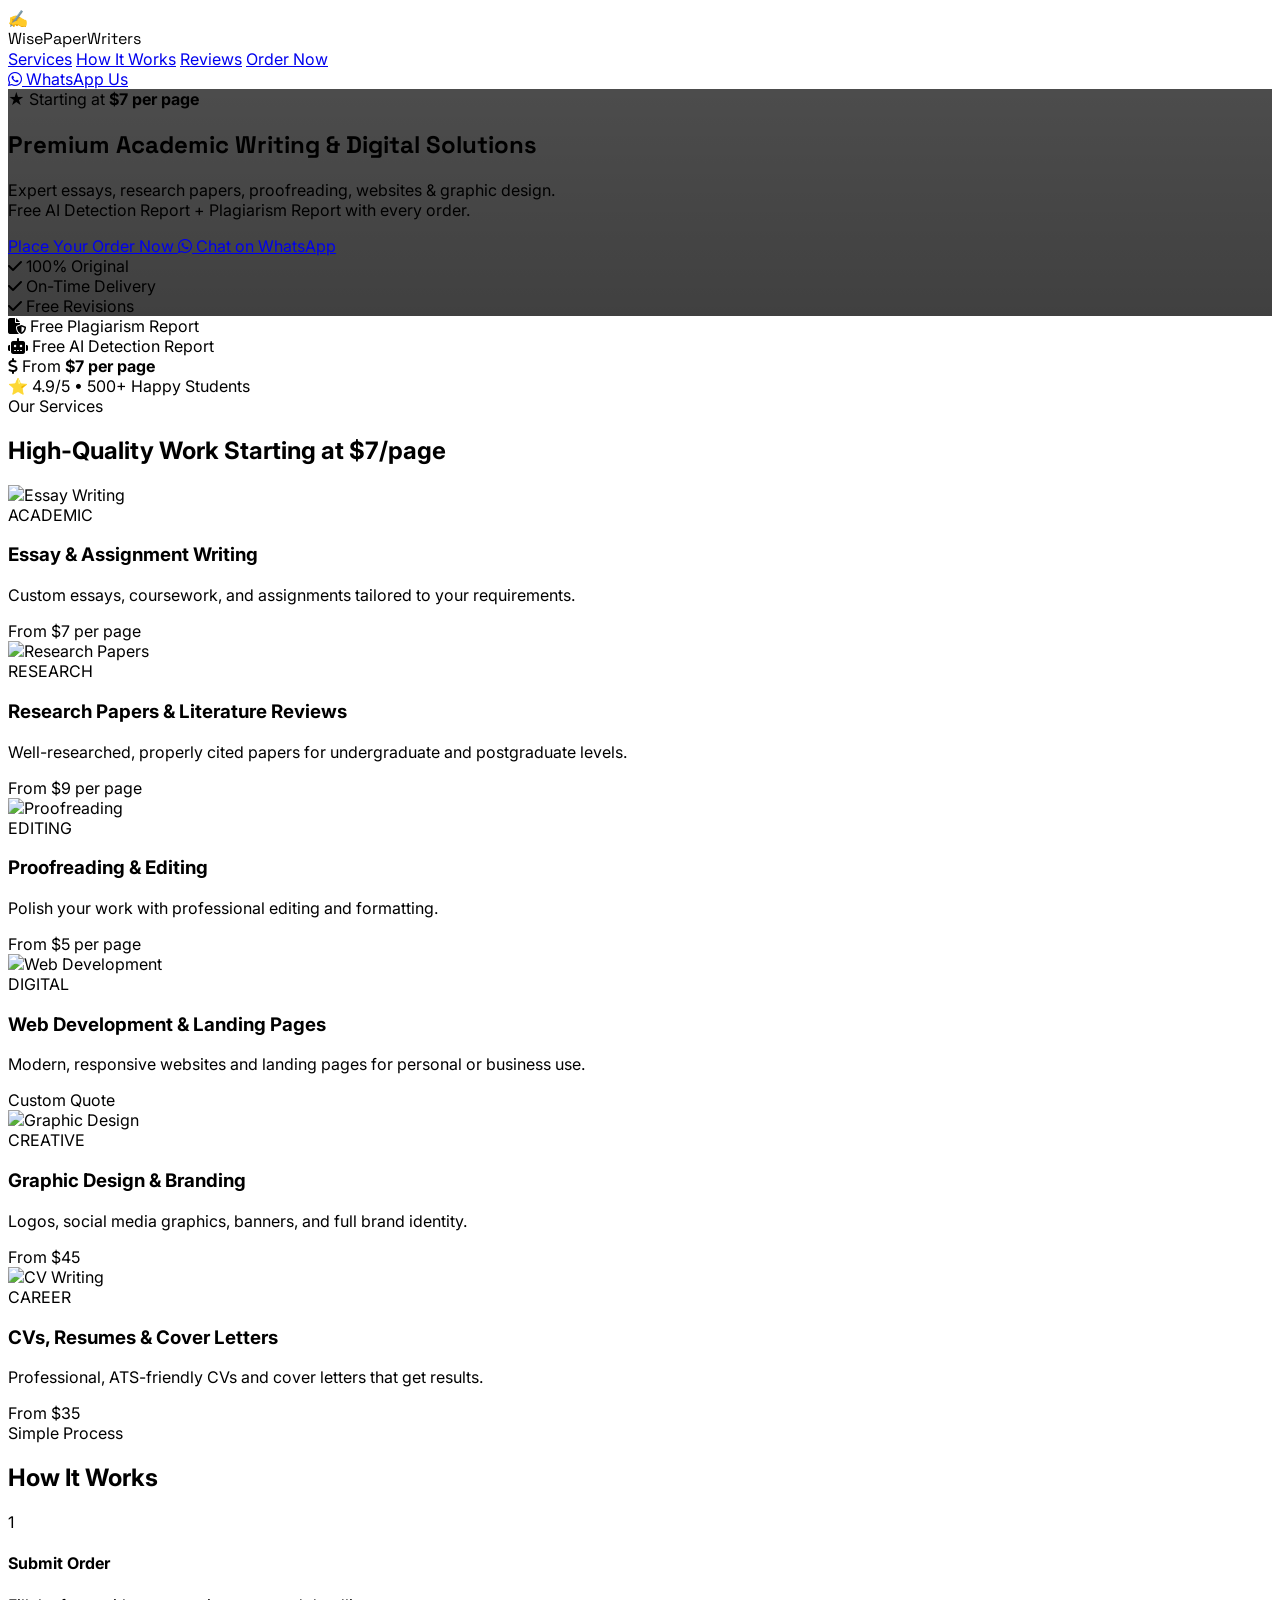
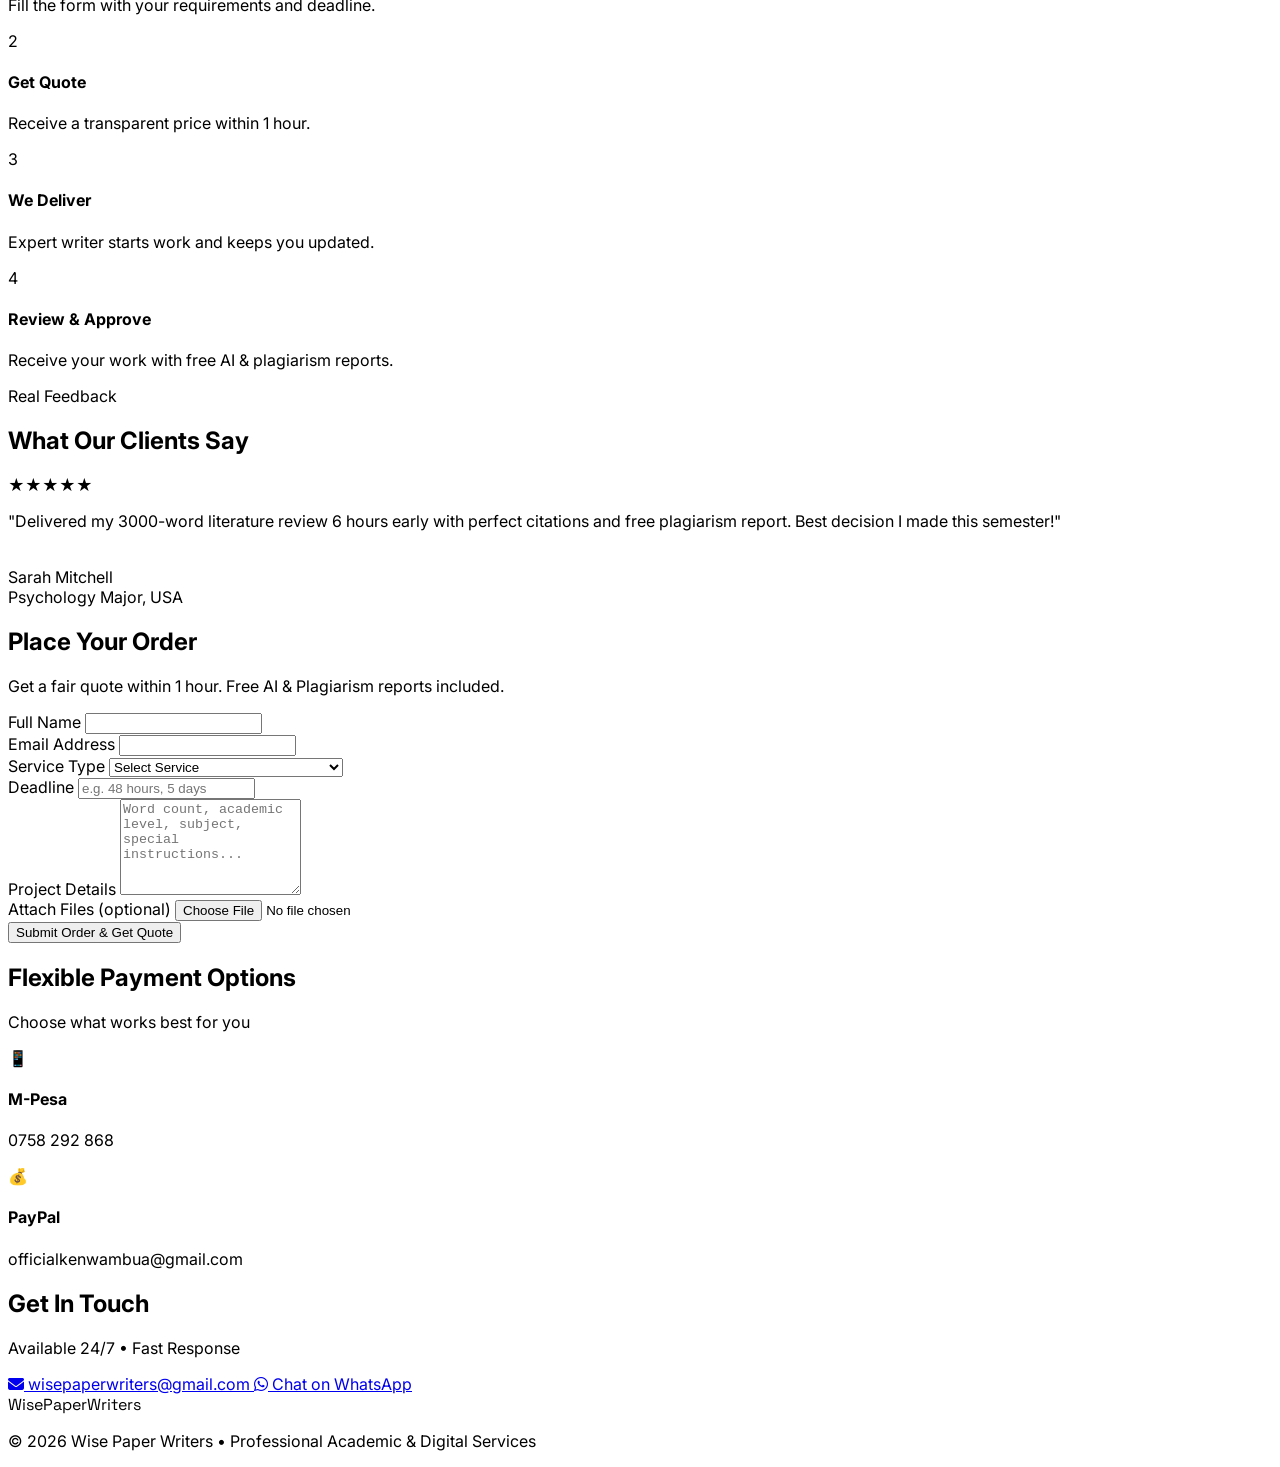
==== Wisepaper.html @ ff098c1d "Add files via upload" ====
<!DOCTYPE html>
<html lang="en">
<head>
  <meta charset="UTF-8">
  <meta name="viewport" content="width=device-width, initial-scale=1.0">
  <title>Wise Paper Writers | Essays, Research & Digital Solutions</title>
  <script src="https://cdn.tailwindcss.com"></script>
  <link rel="stylesheet" href="https://cdnjs.cloudflare.com/ajax/libs/font-awesome/6.6.0/css/all.min.css">
  <style>
    @import url('https://fonts.googleapis.com/css2?family=Inter:wght@400;500;600;700&family=Space+Grotesk:wght@600;700&display=swap');
    
    body { font-family: 'Inter', sans-serif; }
    .logo-font { font-family: 'Space Grotesk', sans-serif; }
    
    .hero-bg {
      background: linear-gradient(rgba(0,0,0,0.7), rgba(0,0,0,0.75)), 
                  url('https://images.unsplash.com/photo-1522202176988-66273c2fd55f?q=80&w=2071') center/cover no-repeat;
    }
    
    .card-hover:hover {
      transform: translateY(-12px);
      box-shadow: 0 25px 50px -12px rgb(16 185 129 / 0.25);
    }
  </style>
</head>
<body class="bg-zinc-950 text-zinc-200">

  <!-- Navigation -->
  <nav class="fixed top-0 w-full z-50 bg-zinc-950/90 backdrop-blur-lg border-b border-zinc-800">
    <div class="max-w-screen-2xl mx-auto px-6 py-5 flex justify-between items-center">
      <div class="flex items-center gap-3">
        <span class="text-4xl">✍️</span>
        <div class="logo-font text-3xl font-bold bg-gradient-to-r from-emerald-400 to-cyan-400 bg-clip-text text-transparent">WisePaperWriters</div>
      </div>
      
      <div class="hidden md:flex gap-8 text-sm font-medium">
        <a href="#services" class="hover:text-emerald-400 transition">Services</a>
        <a href="#process" class="hover:text-emerald-400 transition">How It Works</a>
        <a href="#testimonials" class="hover:text-emerald-400 transition">Reviews</a>
        <a href="#order" class="hover:text-emerald-400 transition">Order Now</a>
      </div>

      <a href="https://wa.me/12073312081" target="_blank" 
         class="flex items-center gap-2 bg-emerald-600 hover:bg-emerald-500 px-6 py-3 rounded-2xl font-semibold transition">
        <i class="fab fa-whatsapp"></i> WhatsApp Us
      </a>
    </div>
  </nav>

  <!-- Hero -->
  <section class="hero-bg min-h-screen flex items-center pt-20">
    <div class="max-w-screen-2xl mx-auto px-6">
      <div class="max-w-3xl">
        <div class="inline-flex items-center gap-2 bg-emerald-900/80 border border-emerald-700 px-6 py-2.5 rounded-3xl text-sm mb-6">
          <span class="text-emerald-400">★</span> Starting at <strong>$7 per page</strong>
        </div>
        
        <h1 class="text-6xl md:text-7xl font-bold leading-tight tracking-tighter logo-font mb-6">
          Premium Academic Writing & Digital Solutions
        </h1>
        
        <p class="text-2xl text-zinc-300 mb-8">
          Expert essays, research papers, proofreading, websites & graphic design.<br>
          <span class="text-emerald-400 font-semibold">Free AI Detection Report + Plagiarism Report</span> with every order.
        </p>

        <div class="flex flex-wrap gap-4">
          <a href="#order" class="px-10 py-5 bg-gradient-to-r from-emerald-500 to-cyan-500 rounded-3xl font-semibold text-xl hover:scale-105 transition-all">
            Place Your Order Now
          </a>
          <a href="https://wa.me/12073312081" target="_blank" 
             class="px-10 py-5 border border-white/40 hover:border-white rounded-3xl font-semibold text-xl transition flex items-center gap-3">
            <i class="fab fa-whatsapp text-emerald-400"></i> Chat on WhatsApp
          </a>
        </div>

        <div class="mt-12 flex gap-8 text-sm">
          <div class="flex items-center gap-2"><i class="fas fa-check text-emerald-400"></i> 100% Original</div>
          <div class="flex items-center gap-2"><i class="fas fa-check text-emerald-400"></i> On-Time Delivery</div>
          <div class="flex items-center gap-2"><i class="fas fa-check text-emerald-400"></i> Free Revisions</div>
        </div>
      </div>
    </div>
  </section>

  <!-- Trust Bar -->
  <div class="bg-zinc-900 py-6 border-b border-zinc-800">
    <div class="max-w-screen-2xl mx-auto px-6 flex flex-wrap justify-center gap-x-10 gap-y-3 text-sm">
      <div class="flex items-center gap-2"><i class="fas fa-file-shield text-emerald-400"></i> Free Plagiarism Report</div>
      <div class="flex items-center gap-2"><i class="fas fa-robot text-emerald-400"></i> Free AI Detection Report</div>
      <div class="flex items-center gap-2"><i class="fas fa-dollar-sign text-emerald-400"></i> From <strong>$7 per page</strong></div>
      <div>⭐ 4.9/5 • 500+ Happy Students</div>
    </div>
  </div>

  <!-- Services -->
  <section id="services" class="py-24 bg-zinc-950">
    <div class="max-w-screen-2xl mx-auto px-6">
      <div class="text-center mb-16">
        <span class="uppercase text-emerald-400 tracking-widest font-semibold text-sm">Our Services</span>
        <h2 class="text-5xl font-bold mt-3">High-Quality Work Starting at $7/page</h2>
      </div>

      <div class="grid md:grid-cols-2 lg:grid-cols-3 gap-8">
        <div class="card-hover bg-zinc-900 border border-zinc-800 rounded-3xl overflow-hidden">
          <img src="https://images.unsplash.com/photo-1456513080510-7bf3a84b82f8?w=800" class="w-full h-56 object-cover" alt="Essay Writing">
          <div class="p-8">
            <span class="px-4 py-1 bg-blue-950 text-blue-400 text-xs rounded-2xl">ACADEMIC</span>
            <h3 class="text-2xl font-semibold mt-5">Essay & Assignment Writing</h3>
            <p class="text-zinc-400 mt-3">Custom essays, coursework, and assignments tailored to your requirements.</p>
            <div class="mt-6 text-emerald-400 font-medium">From $7 per page</div>
          </div>
        </div>

        <div class="card-hover bg-zinc-900 border border-zinc-800 rounded-3xl overflow-hidden">
          <img src="https://images.unsplash.com/photo-1582213782179-0c9e0c5e5f8b?w=800" class="w-full h-56 object-cover" alt="Research Papers">
          <div class="p-8">
            <span class="px-4 py-1 bg-violet-950 text-violet-400 text-xs rounded-2xl">RESEARCH</span>
            <h3 class="text-2xl font-semibold mt-5">Research Papers & Literature Reviews</h3>
            <p class="text-zinc-400 mt-3">Well-researched, properly cited papers for undergraduate and postgraduate levels.</p>
            <div class="mt-6 text-emerald-400 font-medium">From $9 per page</div>
          </div>
        </div>

        <div class="card-hover bg-zinc-900 border border-zinc-800 rounded-3xl overflow-hidden">
          <img src="https://images.unsplash.com/photo-1588345921523-c2dcdb7f1dcd?w=800" class="w-full h-56 object-cover" alt="Proofreading">
          <div class="p-8">
            <span class="px-4 py-1 bg-emerald-950 text-emerald-400 text-xs rounded-2xl">EDITING</span>
            <h3 class="text-2xl font-semibold mt-5">Proofreading & Editing</h3>
            <p class="text-zinc-400 mt-3">Polish your work with professional editing and formatting.</p>
            <div class="mt-6 text-emerald-400 font-medium">From $5 per page</div>
          </div>
        </div>

        <div class="card-hover bg-zinc-900 border border-zinc-800 rounded-3xl overflow-hidden">
          <img src="https://images.unsplash.com/photo-1498050108023-c5249f4df085?w=800" class="w-full h-56 object-cover" alt="Web Development">
          <div class="p-8">
            <span class="px-4 py-1 bg-cyan-950 text-cyan-400 text-xs rounded-2xl">DIGITAL</span>
            <h3 class="text-2xl font-semibold mt-5">Web Development & Landing Pages</h3>
            <p class="text-zinc-400 mt-3">Modern, responsive websites and landing pages for personal or business use.</p>
            <div class="mt-6 text-emerald-400 font-medium">Custom Quote</div>
          </div>
        </div>

        <div class="card-hover bg-zinc-900 border border-zinc-800 rounded-3xl overflow-hidden">
          <img src="https://images.unsplash.com/photo-1626785774573-4b799315345d?w=800" class="w-full h-56 object-cover" alt="Graphic Design">
          <div class="p-8">
            <span class="px-4 py-1 bg-pink-950 text-pink-400 text-xs rounded-2xl">CREATIVE</span>
            <h3 class="text-2xl font-semibold mt-5">Graphic Design & Branding</h3>
            <p class="text-zinc-400 mt-3">Logos, social media graphics, banners, and full brand identity.</p>
            <div class="mt-6 text-emerald-400 font-medium">From $45</div>
          </div>
        </div>

        <div class="card-hover bg-zinc-900 border border-zinc-800 rounded-3xl overflow-hidden">
          <img src="https://images.unsplash.com/photo-1586281380349-632531db7ed4?w=800" class="w-full h-56 object-cover" alt="CV Writing">
          <div class="p-8">
            <span class="px-4 py-1 bg-amber-950 text-amber-400 text-xs rounded-2xl">CAREER</span>
            <h3 class="text-2xl font-semibold mt-5">CVs, Resumes & Cover Letters</h3>
            <p class="text-zinc-400 mt-3">Professional, ATS-friendly CVs and cover letters that get results.</p>
            <div class="mt-6 text-emerald-400 font-medium">From $35</div>
          </div>
        </div>
      </div>
    </div>
  </section>

  <!-- How It Works -->
  <section id="process" class="py-24 bg-zinc-900">
    <div class="max-w-screen-2xl mx-auto px-6 text-center">
      <span class="uppercase tracking-widest text-emerald-400 font-semibold">Simple Process</span>
      <h2 class="text-5xl font-bold mt-4 mb-16">How It Works</h2>
      
      <div class="grid md:grid-cols-4 gap-8 max-w-5xl mx-auto">
        <div class="bg-zinc-800/60 p-10 rounded-3xl border border-zinc-700">
          <div class="w-16 h-16 mx-auto bg-emerald-600 rounded-2xl flex items-center justify-center text-3xl font-bold mb-6">1</div>
          <h4 class="text-xl font-semibold mb-3">Submit Order</h4>
          <p class="text-zinc-400">Fill the form with your requirements and deadline.</p>
        </div>
        <div class="bg-zinc-800/60 p-10 rounded-3xl border border-zinc-700">
          <div class="w-16 h-16 mx-auto bg-emerald-600 rounded-2xl flex items-center justify-center text-3xl font-bold mb-6">2</div>
          <h4 class="text-xl font-semibold mb-3">Get Quote</h4>
          <p class="text-zinc-400">Receive a transparent price within 1 hour.</p>
        </div>
        <div class="bg-zinc-800/60 p-10 rounded-3xl border border-zinc-700">
          <div class="w-16 h-16 mx-auto bg-emerald-600 rounded-2xl flex items-center justify-center text-3xl font-bold mb-6">3</div>
          <h4 class="text-xl font-semibold mb-3">We Deliver</h4>
          <p class="text-zinc-400">Expert writer starts work and keeps you updated.</p>
        </div>
        <div class="bg-zinc-800/60 p-10 rounded-3xl border border-zinc-700">
          <div class="w-16 h-16 mx-auto bg-emerald-600 rounded-2xl flex items-center justify-center text-3xl font-bold mb-6">4</div>
          <h4 class="text-xl font-semibold mb-3">Review & Approve</h4>
          <p class="text-zinc-400">Receive your work with free AI & plagiarism reports.</p>
        </div>
      </div>
    </div>
  </section>

  <!-- Testimonials -->
  <section id="testimonials" class="py-24 bg-zinc-950">
    <div class="max-w-screen-2xl mx-auto px-6">
      <div class="text-center mb-16">
        <span class="uppercase text-emerald-400 font-semibold">Real Feedback</span>
        <h2 class="text-5xl font-bold mt-4">What Our Clients Say</h2>
      </div>
      <div class="grid md:grid-cols-2 lg:grid-cols-3 gap-8">
        <!-- Testimonial 1 -->
        <div class="bg-zinc-900 border border-zinc-800 rounded-3xl p-8">
          <div class="flex gap-1 text-amber-400 mb-4">★★★★★</div>
          <p class="text-zinc-300 italic">"Delivered my 3000-word literature review 6 hours early with perfect citations and free plagiarism report. Best decision I made this semester!"</p>
          <div class="mt-8 flex items-center gap-4">
            <img src="https://randomuser.me/api/portraits/women/44.jpg" class="w-12 h-12 rounded-full" alt="">
            <div>
              <div class="font-semibold">Sarah Mitchell</div>
              <div class="text-sm text-zinc-500">Psychology Major, USA</div>
            </div>
          </div>
        </div>

        <!-- Add more testimonials similarly if needed -->
      </div>
    </div>
  </section>

  <!-- Order Form -->
  <section id="order" class="py-24 bg-zinc-900">
    <div class="max-w-2xl mx-auto px-6">
      <div class="text-center mb-12">
        <h2 class="text-5xl font-bold mb-4">Place Your Order</h2>
        <p class="text-zinc-400 text-lg">Get a fair quote within 1 hour. Free AI & Plagiarism reports included.</p>
      </div>

      <form id="orderForm" action="https://formsubmit.co/wisepaperwriters@gmail.com" method="POST" enctype="multipart/form-data"
            class="bg-zinc-950 border border-zinc-800 rounded-3xl p-10 space-y-8">
        
        <input type="hidden" name="_subject" value="New Order - Wise Paper Writers">
        <input type="hidden" name="_captcha" value="false">
        <input type="hidden" name="_next" value="#order">

        <div class="grid md:grid-cols-2 gap-6">
          <div>
            <label class="block text-sm text-zinc-400 mb-2">Full Name</label>
            <input type="text" name="name" required class="w-full bg-zinc-900 border border-zinc-700 rounded-2xl px-6 py-4 focus:border-emerald-500 outline-none">
          </div>
          <div>
            <label class="block text-sm text-zinc-400 mb-2">Email Address</label>
            <input type="email" name="email" required class="w-full bg-zinc-900 border border-zinc-700 rounded-2xl px-6 py-4 focus:border-emerald-500 outline-none">
          </div>
        </div>

        <div class="grid md:grid-cols-2 gap-6">
          <div>
            <label class="block text-sm text-zinc-400 mb-2">Service Type</label>
            <select name="service" required class="w-full bg-zinc-900 border border-zinc-700 rounded-2xl px-6 py-4 focus:border-emerald-500 outline-none">
              <option value="">Select Service</option>
              <option>Essay & Assignment Writing</option>
              <option>Research Paper / Literature Review</option>
              <option>Proofreading & Editing</option>
              <option>Web Development</option>
              <option>Graphic Design</option>
              <option>CV / Resume / Cover Letter</option>
              <option>Other</option>
            </select>
          </div>
          <div>
            <label class="block text-sm text-zinc-400 mb-2">Deadline</label>
            <input type="text" name="deadline" placeholder="e.g. 48 hours, 5 days" required class="w-full bg-zinc-900 border border-zinc-700 rounded-2xl px-6 py-4 focus:border-emerald-500 outline-none">
          </div>
        </div>

        <div>
          <label class="block text-sm text-zinc-400 mb-2">Project Details</label>
          <textarea name="details" rows="6" placeholder="Word count, academic level, subject, special instructions..." required
                    class="w-full bg-zinc-900 border border-zinc-700 rounded-3xl px-6 py-5 focus:border-emerald-500 outline-none"></textarea>
        </div>

        <div>
          <label class="block text-sm text-zinc-400 mb-2">Attach Files (optional)</label>
          <input type="file" name="attachment" class="w-full bg-zinc-900 border border-zinc-700 rounded-2xl px-6 py-4">
        </div>

        <button type="submit" class="w-full py-6 bg-gradient-to-r from-emerald-500 to-cyan-500 rounded-3xl text-xl font-semibold hover:brightness-110 transition">
          Submit Order & Get Quote
        </button>
      </form>
    </div>
  </section>

  <!-- Payment Methods -->
  <section class="py-24 bg-zinc-950" id="payment">
    <div class="max-w-screen-2xl mx-auto px-6">
      <div class="text-center mb-12">
        <h2 class="text-4xl font-bold">Flexible Payment Options</h2>
        <p class="text-zinc-400 mt-3">Choose what works best for you</p>
      </div>

      <div class="grid grid-cols-2 md:grid-cols-4 gap-6 max-w-4xl mx-auto">
        <!-- M-Pesa -->
        <div onclick="togglePay(this)" class="pay-card bg-zinc-900 border border-zinc-700 rounded-3xl p-8 text-center cursor-pointer hover:border-emerald-500 transition">
          <div class="text-4xl mb-4">📱</div>
          <h4 class="font-semibold text-lg">M-Pesa</h4>
          <p class="text-emerald-400 text-sm mt-1">0758 292 868</p>
        </div>

        <!-- PayPal -->
        <div onclick="togglePay(this)" class="pay-card bg-zinc-900 border border-zinc-700 rounded-3xl p-8 text-center cursor-pointer hover:border-emerald-500 transition">
          <div class="text-4xl mb-4">💰</div>
          <h4 class="font-semibold text-lg">PayPal</h4>
          <p class="text-emerald-400 text-sm mt-1">officialkenwambua@gmail.com</p>
        </div>

        <!-- Sendwave & Remitly can be added similarly -->
      </div>
    </div>
  </section>

  <!-- Contact -->
  <section id="contact" class="py-20 bg-zinc-900">
    <div class="max-w-screen-2xl mx-auto px-6 text-center">
      <h2 class="text-4xl font-bold mb-6">Get In Touch</h2>
      <p class="text-zinc-400 mb-8">Available 24/7 • Fast Response</p>
      <div class="flex flex-col md:flex-row gap-6 justify-center">
        <a href="mailto:wisepaperwriters@gmail.com" class="bg-zinc-800 hover:bg-zinc-700 px-8 py-4 rounded-2xl flex items-center gap-3">
          <i class="fas fa-envelope"></i> wisepaperwriters@gmail.com
        </a>
        <a href="https://wa.me/12073312081" target="_blank" class="bg-emerald-600 hover:bg-emerald-500 px-8 py-4 rounded-2xl flex items-center gap-3">
          <i class="fab fa-whatsapp"></i> Chat on WhatsApp
        </a>
      </div>
    </div>
  </section>

  <footer class="bg-black py-12 text-center text-zinc-500 text-sm">
    <div class="logo-font text-2xl mb-2 bg-gradient-to-r from-emerald-400 to-cyan-400 bg-clip-text text-transparent">WisePaperWriters</div>
    <p>© 2026 Wise Paper Writers • Professional Academic & Digital Services</p>
  </footer>

  <script>
    function togglePay(card) {
      document.querySelectorAll('.pay-card').forEach(c => {
        c.classList.toggle('border-emerald-500', c === card);
      });
    }

    document.getElementById('orderForm').addEventListener('submit', function() {
      setTimeout(() => {
        alert("✅ Order submitted successfully!\n\nWe'll review your request and send you a quote within 1 hour.");
      }, 700);
    });
  </script>
</body>
</html>
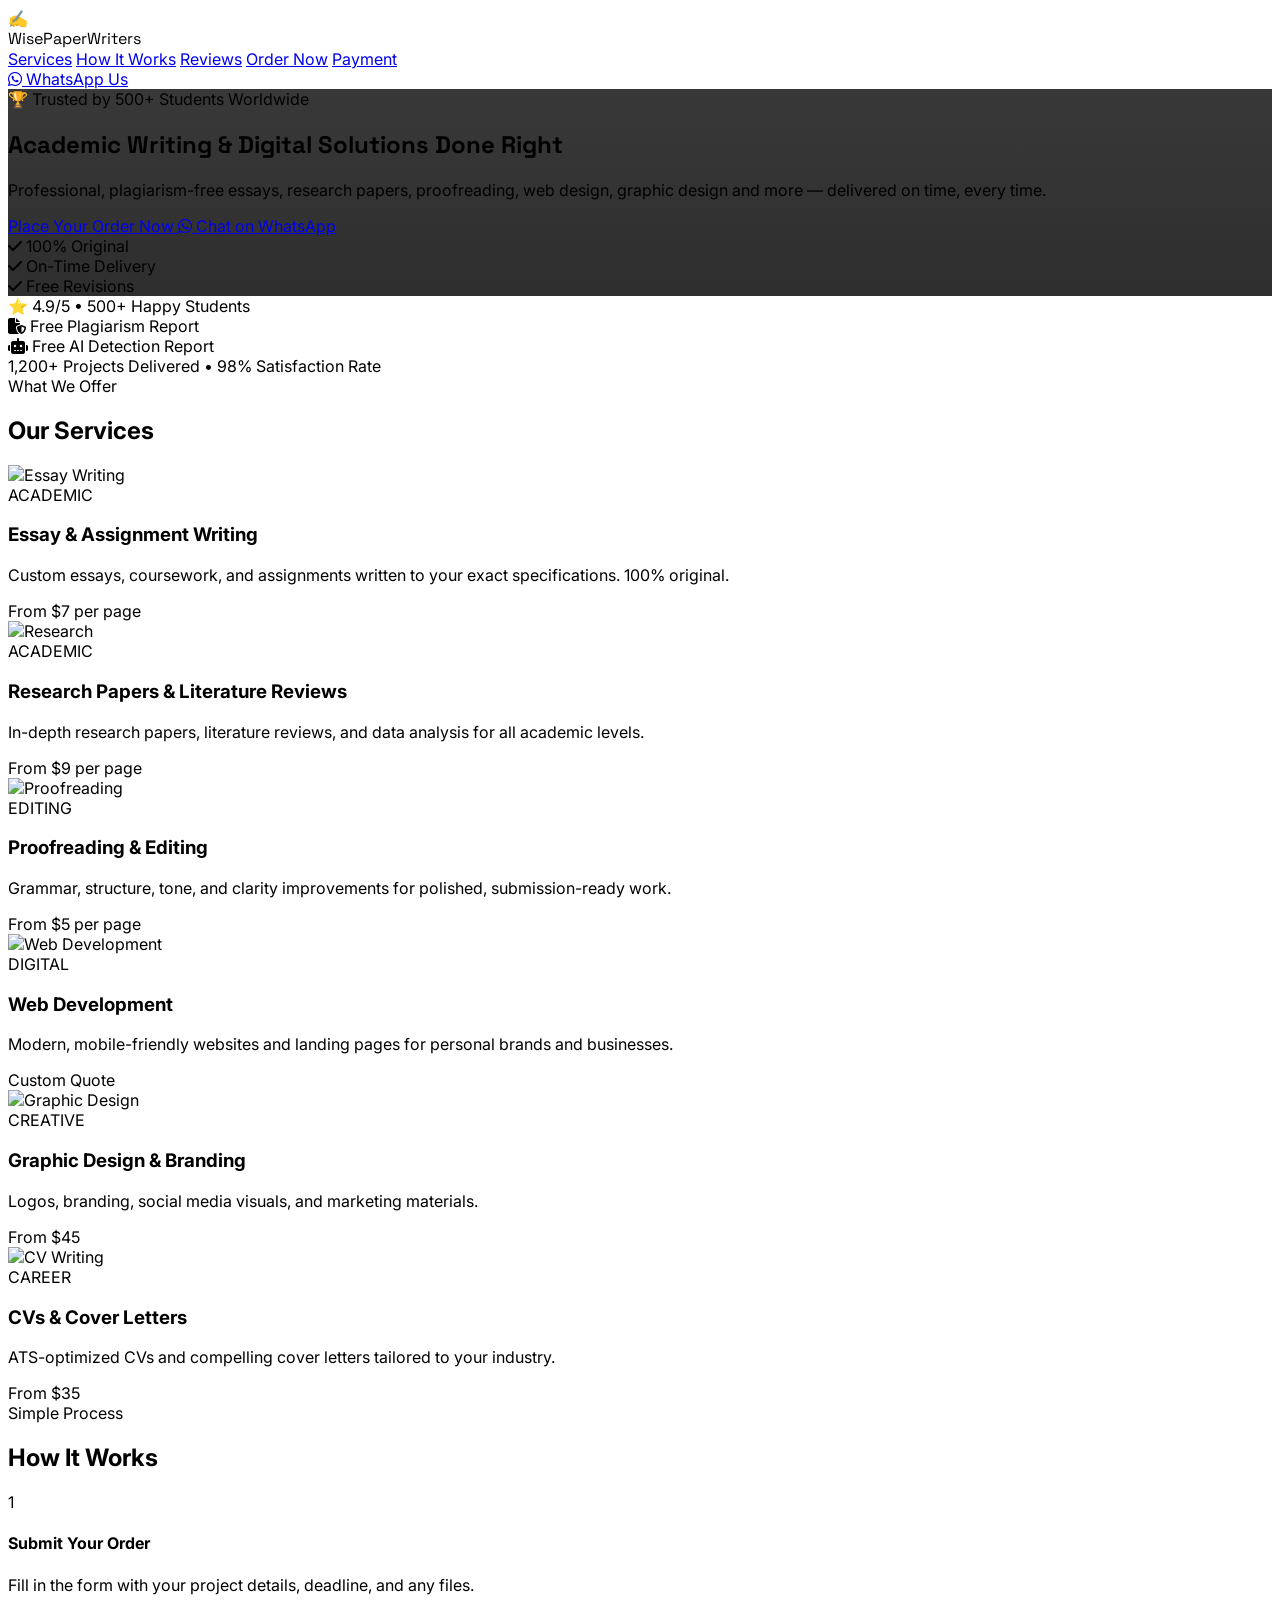
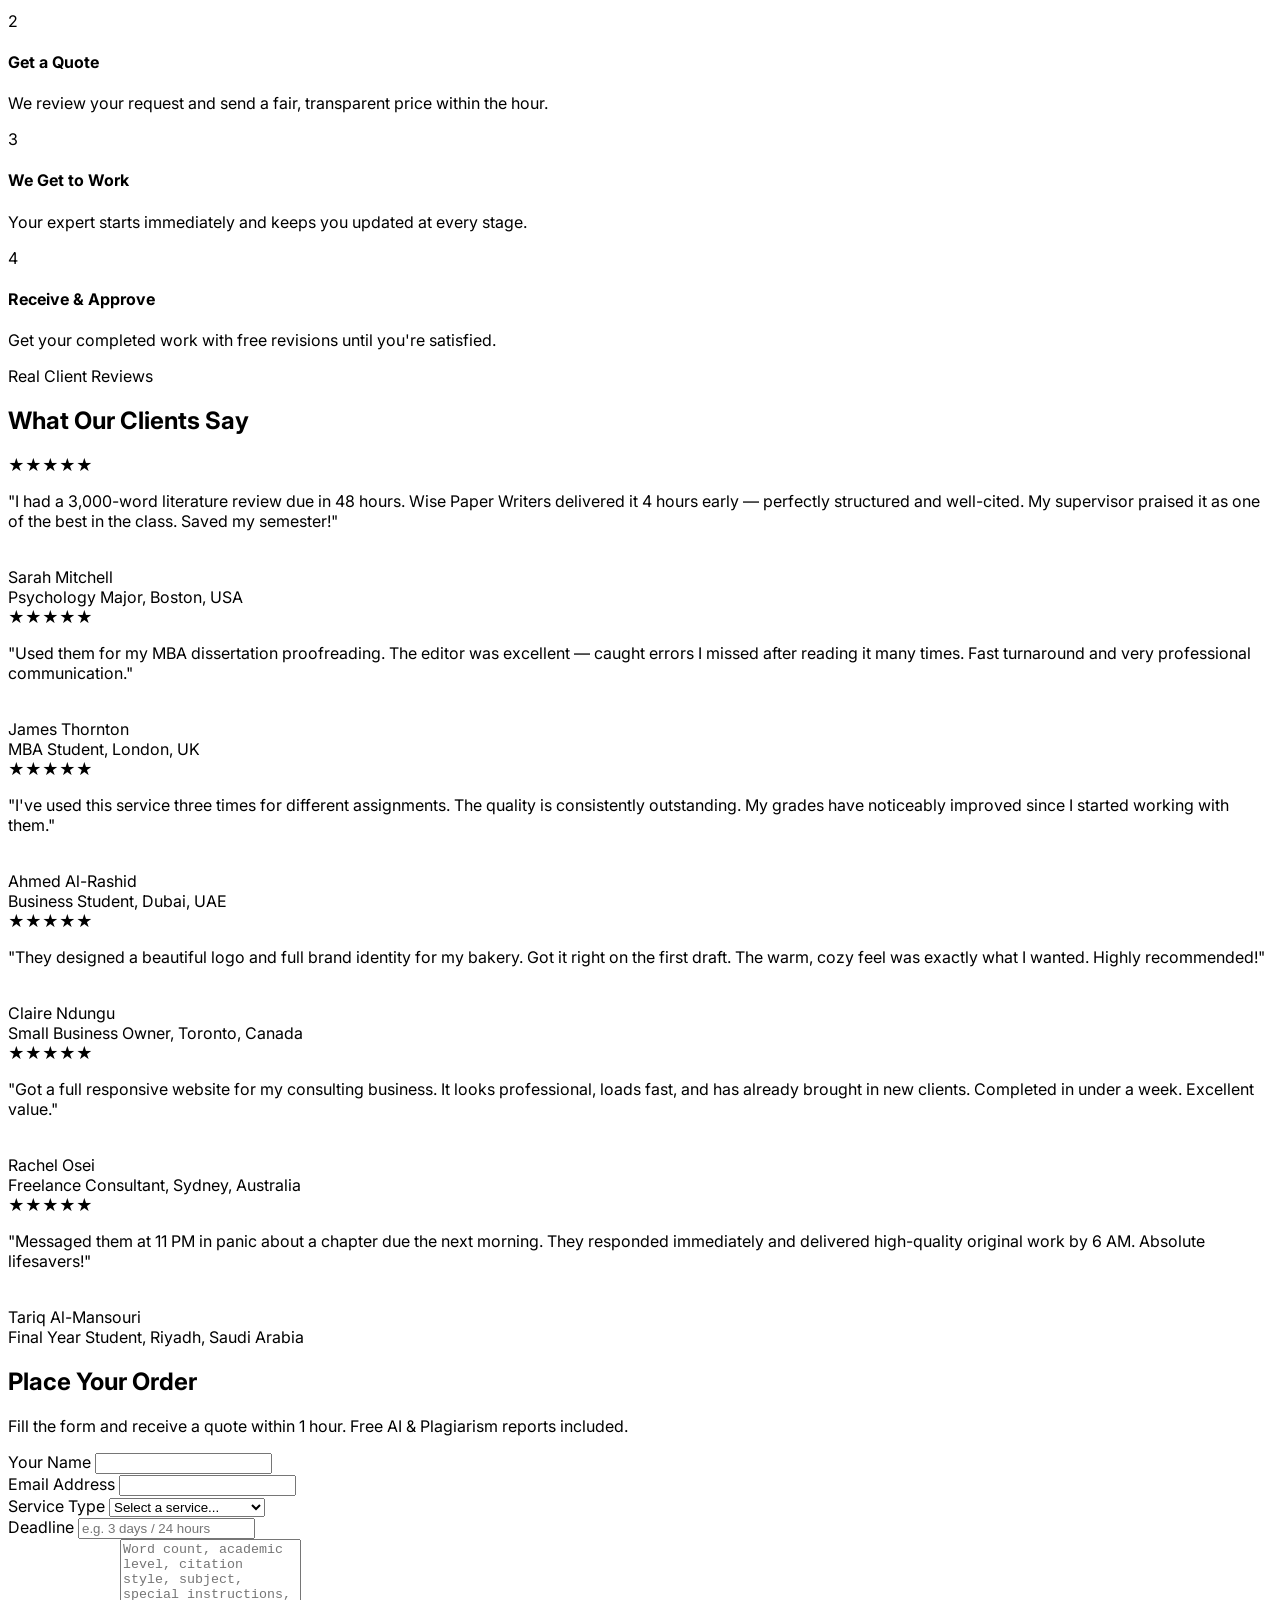
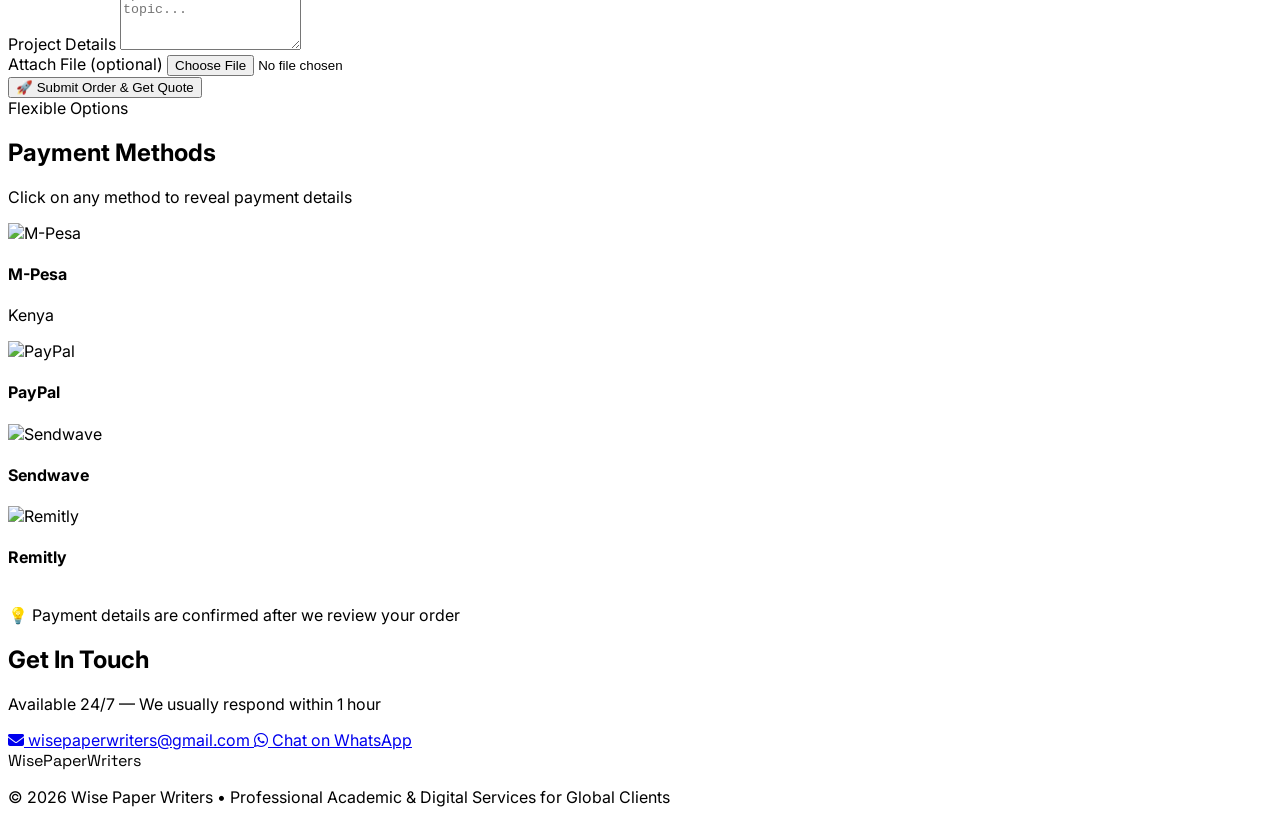
==== commit cff1dfba: "Update Wisepaper.html" ====
--- a/Wisepaper.html
+++ b/Wisepaper.html
@@ -13,7 +13,7 @@
     .logo-font { font-family: 'Space Grotesk', sans-serif; }
     
     .hero-bg {
-      background: linear-gradient(rgba(0,0,0,0.7), rgba(0,0,0,0.75)), 
+      background: linear-gradient(rgba(0,0,0,0.78), rgba(0,0,0,0.82)), 
                   url('https://images.unsplash.com/photo-1522202176988-66273c2fd55f?q=80&w=2071') center/cover no-repeat;
     }
     
@@ -21,12 +21,34 @@
       transform: translateY(-12px);
       box-shadow: 0 25px 50px -12px rgb(16 185 129 / 0.25);
     }
+
+    .pay-card {
+      transition: all 0.3s ease;
+    }
+    .pay-card:hover {
+      transform: translateY(-4px);
+      border-color: rgb(52 211 153);
+    }
+    .pay-card.open {
+      border-color: rgb(52 211 153);
+      background-color: rgb(15 23 42);
+    }
+    .pay-details {
+      max-height: 0;
+      overflow: hidden;
+      transition: max-height 0.4s ease, opacity 0.3s ease;
+      opacity: 0;
+    }
+    .pay-card.open .pay-details {
+      max-height: 160px;
+      opacity: 1;
+    }
   </style>
 </head>
 <body class="bg-zinc-950 text-zinc-200">
 
   <!-- Navigation -->
-  <nav class="fixed top-0 w-full z-50 bg-zinc-950/90 backdrop-blur-lg border-b border-zinc-800">
+  <nav class="fixed top-0 w-full z-50 bg-zinc-950/95 backdrop-blur-lg border-b border-zinc-800">
     <div class="max-w-screen-2xl mx-auto px-6 py-5 flex justify-between items-center">
       <div class="flex items-center gap-3">
         <span class="text-4xl">✍️</span>
@@ -38,6 +60,7 @@
         <a href="#process" class="hover:text-emerald-400 transition">How It Works</a>
         <a href="#testimonials" class="hover:text-emerald-400 transition">Reviews</a>
         <a href="#order" class="hover:text-emerald-400 transition">Order Now</a>
+        <a href="#payment" class="hover:text-emerald-400 transition">Payment</a>
       </div>
 
       <a href="https://wa.me/12073312081" target="_blank" 
@@ -52,16 +75,15 @@
     <div class="max-w-screen-2xl mx-auto px-6">
       <div class="max-w-3xl">
         <div class="inline-flex items-center gap-2 bg-emerald-900/80 border border-emerald-700 px-6 py-2.5 rounded-3xl text-sm mb-6">
-          <span class="text-emerald-400">★</span> Starting at <strong>$7 per page</strong>
+          <span class="text-emerald-400">🏆</span> Trusted by 500+ Students Worldwide
         </div>
         
         <h1 class="text-6xl md:text-7xl font-bold leading-tight tracking-tighter logo-font mb-6">
-          Premium Academic Writing & Digital Solutions
+          Academic Writing & Digital Solutions Done Right
         </h1>
         
         <p class="text-2xl text-zinc-300 mb-8">
-          Expert essays, research papers, proofreading, websites & graphic design.<br>
-          <span class="text-emerald-400 font-semibold">Free AI Detection Report + Plagiarism Report</span> with every order.
+          Professional, plagiarism-free essays, research papers, proofreading, web design, graphic design and more — delivered on time, every time.
         </p>
 
         <div class="flex flex-wrap gap-4">
@@ -86,10 +108,10 @@
   <!-- Trust Bar -->
   <div class="bg-zinc-900 py-6 border-b border-zinc-800">
     <div class="max-w-screen-2xl mx-auto px-6 flex flex-wrap justify-center gap-x-10 gap-y-3 text-sm">
+      <div>⭐ 4.9/5 • 500+ Happy Students</div>
       <div class="flex items-center gap-2"><i class="fas fa-file-shield text-emerald-400"></i> Free Plagiarism Report</div>
       <div class="flex items-center gap-2"><i class="fas fa-robot text-emerald-400"></i> Free AI Detection Report</div>
-      <div class="flex items-center gap-2"><i class="fas fa-dollar-sign text-emerald-400"></i> From <strong>$7 per page</strong></div>
-      <div>⭐ 4.9/5 • 500+ Happy Students</div>
+      <div>1,200+ Projects Delivered • 98% Satisfaction Rate</div>
     </div>
   </div>
 
@@ -97,8 +119,8 @@
   <section id="services" class="py-24 bg-zinc-950">
     <div class="max-w-screen-2xl mx-auto px-6">
       <div class="text-center mb-16">
-        <span class="uppercase text-emerald-400 tracking-widest font-semibold text-sm">Our Services</span>
-        <h2 class="text-5xl font-bold mt-3">High-Quality Work Starting at $7/page</h2>
+        <span class="uppercase text-emerald-400 tracking-widest font-semibold text-sm">What We Offer</span>
+        <h2 class="text-5xl font-bold mt-3">Our Services</h2>
       </div>
 
       <div class="grid md:grid-cols-2 lg:grid-cols-3 gap-8">
@@ -107,17 +129,17 @@
           <div class="p-8">
             <span class="px-4 py-1 bg-blue-950 text-blue-400 text-xs rounded-2xl">ACADEMIC</span>
             <h3 class="text-2xl font-semibold mt-5">Essay & Assignment Writing</h3>
-            <p class="text-zinc-400 mt-3">Custom essays, coursework, and assignments tailored to your requirements.</p>
+            <p class="text-zinc-400 mt-3">Custom essays, coursework, and assignments written to your exact specifications. 100% original.</p>
             <div class="mt-6 text-emerald-400 font-medium">From $7 per page</div>
           </div>
         </div>
 
         <div class="card-hover bg-zinc-900 border border-zinc-800 rounded-3xl overflow-hidden">
-          <img src="https://images.unsplash.com/photo-1582213782179-0c9e0c5e5f8b?w=800" class="w-full h-56 object-cover" alt="Research Papers">
-          <div class="p-8">
-            <span class="px-4 py-1 bg-violet-950 text-violet-400 text-xs rounded-2xl">RESEARCH</span>
+          <img src="https://images.unsplash.com/photo-1524995997946-a1c2e315a42f?w=800" class="w-full h-56 object-cover" alt="Research">
+          <div class="p-8">
+            <span class="px-4 py-1 bg-violet-950 text-violet-400 text-xs rounded-2xl">ACADEMIC</span>
             <h3 class="text-2xl font-semibold mt-5">Research Papers & Literature Reviews</h3>
-            <p class="text-zinc-400 mt-3">Well-researched, properly cited papers for undergraduate and postgraduate levels.</p>
+            <p class="text-zinc-400 mt-3">In-depth research papers, literature reviews, and data analysis for all academic levels.</p>
             <div class="mt-6 text-emerald-400 font-medium">From $9 per page</div>
           </div>
         </div>
@@ -127,7 +149,7 @@
           <div class="p-8">
             <span class="px-4 py-1 bg-emerald-950 text-emerald-400 text-xs rounded-2xl">EDITING</span>
             <h3 class="text-2xl font-semibold mt-5">Proofreading & Editing</h3>
-            <p class="text-zinc-400 mt-3">Polish your work with professional editing and formatting.</p>
+            <p class="text-zinc-400 mt-3">Grammar, structure, tone, and clarity improvements for polished, submission-ready work.</p>
             <div class="mt-6 text-emerald-400 font-medium">From $5 per page</div>
           </div>
         </div>
@@ -136,8 +158,8 @@
           <img src="https://images.unsplash.com/photo-1498050108023-c5249f4df085?w=800" class="w-full h-56 object-cover" alt="Web Development">
           <div class="p-8">
             <span class="px-4 py-1 bg-cyan-950 text-cyan-400 text-xs rounded-2xl">DIGITAL</span>
-            <h3 class="text-2xl font-semibold mt-5">Web Development & Landing Pages</h3>
-            <p class="text-zinc-400 mt-3">Modern, responsive websites and landing pages for personal or business use.</p>
+            <h3 class="text-2xl font-semibold mt-5">Web Development</h3>
+            <p class="text-zinc-400 mt-3">Modern, mobile-friendly websites and landing pages for personal brands and businesses.</p>
             <div class="mt-6 text-emerald-400 font-medium">Custom Quote</div>
           </div>
         </div>
@@ -147,7 +169,7 @@
           <div class="p-8">
             <span class="px-4 py-1 bg-pink-950 text-pink-400 text-xs rounded-2xl">CREATIVE</span>
             <h3 class="text-2xl font-semibold mt-5">Graphic Design & Branding</h3>
-            <p class="text-zinc-400 mt-3">Logos, social media graphics, banners, and full brand identity.</p>
+            <p class="text-zinc-400 mt-3">Logos, branding, social media visuals, and marketing materials.</p>
             <div class="mt-6 text-emerald-400 font-medium">From $45</div>
           </div>
         </div>
@@ -156,8 +178,8 @@
           <img src="https://images.unsplash.com/photo-1586281380349-632531db7ed4?w=800" class="w-full h-56 object-cover" alt="CV Writing">
           <div class="p-8">
             <span class="px-4 py-1 bg-amber-950 text-amber-400 text-xs rounded-2xl">CAREER</span>
-            <h3 class="text-2xl font-semibold mt-5">CVs, Resumes & Cover Letters</h3>
-            <p class="text-zinc-400 mt-3">Professional, ATS-friendly CVs and cover letters that get results.</p>
+            <h3 class="text-2xl font-semibold mt-5">CVs & Cover Letters</h3>
+            <p class="text-zinc-400 mt-3">ATS-optimized CVs and compelling cover letters tailored to your industry.</p>
             <div class="mt-6 text-emerald-400 font-medium">From $35</div>
           </div>
         </div>
@@ -174,63 +196,120 @@
       <div class="grid md:grid-cols-4 gap-8 max-w-5xl mx-auto">
         <div class="bg-zinc-800/60 p-10 rounded-3xl border border-zinc-700">
           <div class="w-16 h-16 mx-auto bg-emerald-600 rounded-2xl flex items-center justify-center text-3xl font-bold mb-6">1</div>
-          <h4 class="text-xl font-semibold mb-3">Submit Order</h4>
-          <p class="text-zinc-400">Fill the form with your requirements and deadline.</p>
+          <h4 class="text-xl font-semibold mb-3">Submit Your Order</h4>
+          <p class="text-zinc-400">Fill in the form with your project details, deadline, and any files.</p>
         </div>
         <div class="bg-zinc-800/60 p-10 rounded-3xl border border-zinc-700">
           <div class="w-16 h-16 mx-auto bg-emerald-600 rounded-2xl flex items-center justify-center text-3xl font-bold mb-6">2</div>
-          <h4 class="text-xl font-semibold mb-3">Get Quote</h4>
-          <p class="text-zinc-400">Receive a transparent price within 1 hour.</p>
+          <h4 class="text-xl font-semibold mb-3">Get a Quote</h4>
+          <p class="text-zinc-400">We review your request and send a fair, transparent price within the hour.</p>
         </div>
         <div class="bg-zinc-800/60 p-10 rounded-3xl border border-zinc-700">
           <div class="w-16 h-16 mx-auto bg-emerald-600 rounded-2xl flex items-center justify-center text-3xl font-bold mb-6">3</div>
-          <h4 class="text-xl font-semibold mb-3">We Deliver</h4>
-          <p class="text-zinc-400">Expert writer starts work and keeps you updated.</p>
+          <h4 class="text-xl font-semibold mb-3">We Get to Work</h4>
+          <p class="text-zinc-400">Your expert starts immediately and keeps you updated at every stage.</p>
         </div>
         <div class="bg-zinc-800/60 p-10 rounded-3xl border border-zinc-700">
           <div class="w-16 h-16 mx-auto bg-emerald-600 rounded-2xl flex items-center justify-center text-3xl font-bold mb-6">4</div>
-          <h4 class="text-xl font-semibold mb-3">Review & Approve</h4>
-          <p class="text-zinc-400">Receive your work with free AI & plagiarism reports.</p>
-        </div>
-      </div>
-    </div>
-  </section>
-
-  <!-- Testimonials -->
+          <h4 class="text-xl font-semibold mb-3">Receive & Approve</h4>
+          <p class="text-zinc-400">Get your completed work with free revisions until you're satisfied.</p>
+        </div>
+      </div>
+    </div>
+  </section>
+
+  <!-- Testimonials - All 6 Fully Included -->
   <section id="testimonials" class="py-24 bg-zinc-950">
     <div class="max-w-screen-2xl mx-auto px-6">
       <div class="text-center mb-16">
-        <span class="uppercase text-emerald-400 font-semibold">Real Feedback</span>
+        <span class="uppercase text-emerald-400 font-semibold">Real Client Reviews</span>
         <h2 class="text-5xl font-bold mt-4">What Our Clients Say</h2>
       </div>
       <div class="grid md:grid-cols-2 lg:grid-cols-3 gap-8">
-        <!-- Testimonial 1 -->
-        <div class="bg-zinc-900 border border-zinc-800 rounded-3xl p-8">
-          <div class="flex gap-1 text-amber-400 mb-4">★★★★★</div>
-          <p class="text-zinc-300 italic">"Delivered my 3000-word literature review 6 hours early with perfect citations and free plagiarism report. Best decision I made this semester!"</p>
+        <div class="bg-zinc-900 border border-zinc-800 rounded-3xl p-8">
+          <div class="flex gap-1 text-amber-400 mb-4">★★★★★</div>
+          <p class="text-zinc-300 italic">"I had a 3,000-word literature review due in 48 hours. Wise Paper Writers delivered it 4 hours early — perfectly structured and well-cited. My supervisor praised it as one of the best in the class. Saved my semester!"</p>
           <div class="mt-8 flex items-center gap-4">
             <img src="https://randomuser.me/api/portraits/women/44.jpg" class="w-12 h-12 rounded-full" alt="">
             <div>
               <div class="font-semibold">Sarah Mitchell</div>
-              <div class="text-sm text-zinc-500">Psychology Major, USA</div>
-            </div>
-          </div>
-        </div>
-
-        <!-- Add more testimonials similarly if needed -->
-      </div>
-    </div>
-  </section>
-
-  <!-- Order Form -->
+              <div class="text-sm text-zinc-500">Psychology Major, Boston, USA</div>
+            </div>
+          </div>
+        </div>
+
+        <div class="bg-zinc-900 border border-zinc-800 rounded-3xl p-8">
+          <div class="flex gap-1 text-amber-400 mb-4">★★★★★</div>
+          <p class="text-zinc-300 italic">"Used them for my MBA dissertation proofreading. The editor was excellent — caught errors I missed after reading it many times. Fast turnaround and very professional communication."</p>
+          <div class="mt-8 flex items-center gap-4">
+            <img src="https://randomuser.me/api/portraits/men/32.jpg" class="w-12 h-12 rounded-full" alt="">
+            <div>
+              <div class="font-semibold">James Thornton</div>
+              <div class="text-sm text-zinc-500">MBA Student, London, UK</div>
+            </div>
+          </div>
+        </div>
+
+        <div class="bg-zinc-900 border border-zinc-800 rounded-3xl p-8">
+          <div class="flex gap-1 text-amber-400 mb-4">★★★★★</div>
+          <p class="text-zinc-300 italic">"I've used this service three times for different assignments. The quality is consistently outstanding. My grades have noticeably improved since I started working with them."</p>
+          <div class="mt-8 flex items-center gap-4">
+            <img src="https://randomuser.me/api/portraits/men/75.jpg" class="w-12 h-12 rounded-full" alt="">
+            <div>
+              <div class="font-semibold">Ahmed Al-Rashid</div>
+              <div class="text-sm text-zinc-500">Business Student, Dubai, UAE</div>
+            </div>
+          </div>
+        </div>
+
+        <div class="bg-zinc-900 border border-zinc-800 rounded-3xl p-8">
+          <div class="flex gap-1 text-amber-400 mb-4">★★★★★</div>
+          <p class="text-zinc-300 italic">"They designed a beautiful logo and full brand identity for my bakery. Got it right on the first draft. The warm, cozy feel was exactly what I wanted. Highly recommended!"</p>
+          <div class="mt-8 flex items-center gap-4">
+            <img src="https://randomuser.me/api/portraits/women/68.jpg" class="w-12 h-12 rounded-full" alt="">
+            <div>
+              <div class="font-semibold">Claire Ndungu</div>
+              <div class="text-sm text-zinc-500">Small Business Owner, Toronto, Canada</div>
+            </div>
+          </div>
+        </div>
+
+        <div class="bg-zinc-900 border border-zinc-800 rounded-3xl p-8">
+          <div class="flex gap-1 text-amber-400 mb-4">★★★★★</div>
+          <p class="text-zinc-300 italic">"Got a full responsive website for my consulting business. It looks professional, loads fast, and has already brought in new clients. Completed in under a week. Excellent value."</p>
+          <div class="mt-8 flex items-center gap-4">
+            <img src="https://randomuser.me/api/portraits/women/12.jpg" class="w-12 h-12 rounded-full" alt="">
+            <div>
+              <div class="font-semibold">Rachel Osei</div>
+              <div class="text-sm text-zinc-500">Freelance Consultant, Sydney, Australia</div>
+            </div>
+          </div>
+        </div>
+
+        <div class="bg-zinc-900 border border-zinc-800 rounded-3xl p-8">
+          <div class="flex gap-1 text-amber-400 mb-4">★★★★★</div>
+          <p class="text-zinc-300 italic">"Messaged them at 11 PM in panic about a chapter due the next morning. They responded immediately and delivered high-quality original work by 6 AM. Absolute lifesavers!"</p>
+          <div class="mt-8 flex items-center gap-4">
+            <img src="https://randomuser.me/api/portraits/men/52.jpg" class="w-12 h-12 rounded-full" alt="">
+            <div>
+              <div class="font-semibold">Tariq Al-Mansouri</div>
+              <div class="text-sm text-zinc-500">Final Year Student, Riyadh, Saudi Arabia</div>
+            </div>
+          </div>
+        </div>
+      </div>
+    </div>
+  </section>
+
+  <!-- Order Form - Fully Automated -->
   <section id="order" class="py-24 bg-zinc-900">
     <div class="max-w-2xl mx-auto px-6">
       <div class="text-center mb-12">
         <h2 class="text-5xl font-bold mb-4">Place Your Order</h2>
-        <p class="text-zinc-400 text-lg">Get a fair quote within 1 hour. Free AI & Plagiarism reports included.</p>
-      </div>
-
-      <form id="orderForm" action="https://formsubmit.co/wisepaperwriters@gmail.com" method="POST" enctype="multipart/form-data"
+        <p class="text-zinc-400 text-lg">Fill the form and receive a quote within 1 hour. Free AI & Plagiarism reports included.</p>
+      </div>
+
+      <form action="https://formsubmit.co/wisepaperwriters@gmail.com" method="POST" enctype="multipart/form-data"
             class="bg-zinc-950 border border-zinc-800 rounded-3xl p-10 space-y-8">
         
         <input type="hidden" name="_subject" value="New Order - Wise Paper Writers">
@@ -239,7 +318,7 @@
 
         <div class="grid md:grid-cols-2 gap-6">
           <div>
-            <label class="block text-sm text-zinc-400 mb-2">Full Name</label>
+            <label class="block text-sm text-zinc-400 mb-2">Your Name</label>
             <input type="text" name="name" required class="w-full bg-zinc-900 border border-zinc-700 rounded-2xl px-6 py-4 focus:border-emerald-500 outline-none">
           </div>
           <div>
@@ -252,65 +331,93 @@
           <div>
             <label class="block text-sm text-zinc-400 mb-2">Service Type</label>
             <select name="service" required class="w-full bg-zinc-900 border border-zinc-700 rounded-2xl px-6 py-4 focus:border-emerald-500 outline-none">
-              <option value="">Select Service</option>
-              <option>Essay & Assignment Writing</option>
-              <option>Research Paper / Literature Review</option>
+              <option value="">Select a service...</option>
+              <option>Essay Writing</option>
+              <option>Research Paper</option>
               <option>Proofreading & Editing</option>
               <option>Web Development</option>
               <option>Graphic Design</option>
-              <option>CV / Resume / Cover Letter</option>
+              <option>CV & Cover Letter</option>
               <option>Other</option>
             </select>
           </div>
           <div>
             <label class="block text-sm text-zinc-400 mb-2">Deadline</label>
-            <input type="text" name="deadline" placeholder="e.g. 48 hours, 5 days" required class="w-full bg-zinc-900 border border-zinc-700 rounded-2xl px-6 py-4 focus:border-emerald-500 outline-none">
+            <input type="text" name="deadline" placeholder="e.g. 3 days / 24 hours" required class="w-full bg-zinc-900 border border-zinc-700 rounded-2xl px-6 py-4 focus:border-emerald-500 outline-none">
           </div>
         </div>
 
         <div>
           <label class="block text-sm text-zinc-400 mb-2">Project Details</label>
-          <textarea name="details" rows="6" placeholder="Word count, academic level, subject, special instructions..." required
+          <textarea name="details" rows="7" placeholder="Word count, academic level, citation style, subject, special instructions, topic..." required
                     class="w-full bg-zinc-900 border border-zinc-700 rounded-3xl px-6 py-5 focus:border-emerald-500 outline-none"></textarea>
         </div>
 
         <div>
-          <label class="block text-sm text-zinc-400 mb-2">Attach Files (optional)</label>
+          <label class="block text-sm text-zinc-400 mb-2">Attach File (optional)</label>
           <input type="file" name="attachment" class="w-full bg-zinc-900 border border-zinc-700 rounded-2xl px-6 py-4">
         </div>
 
         <button type="submit" class="w-full py-6 bg-gradient-to-r from-emerald-500 to-cyan-500 rounded-3xl text-xl font-semibold hover:brightness-110 transition">
-          Submit Order & Get Quote
+          🚀 Submit Order & Get Quote
         </button>
       </form>
     </div>
   </section>
 
-  <!-- Payment Methods -->
-  <section class="py-24 bg-zinc-950" id="payment">
+  <!-- Payment Methods - Logos + Hidden Details -->
+  <section id="payment" class="py-24 bg-zinc-950">
     <div class="max-w-screen-2xl mx-auto px-6">
       <div class="text-center mb-12">
-        <h2 class="text-4xl font-bold">Flexible Payment Options</h2>
-        <p class="text-zinc-400 mt-3">Choose what works best for you</p>
-      </div>
-
-      <div class="grid grid-cols-2 md:grid-cols-4 gap-6 max-w-4xl mx-auto">
+        <span class="uppercase text-emerald-400 tracking-widest font-semibold text-sm">Flexible Options</span>
+        <h2 class="text-4xl font-bold mt-3">Payment Methods</h2>
+        <p class="text-zinc-400 mt-3">Click on any method to reveal payment details</p>
+      </div>
+
+      <div class="grid grid-cols-2 md:grid-cols-4 gap-6 max-w-5xl mx-auto">
         <!-- M-Pesa -->
-        <div onclick="togglePay(this)" class="pay-card bg-zinc-900 border border-zinc-700 rounded-3xl p-8 text-center cursor-pointer hover:border-emerald-500 transition">
-          <div class="text-4xl mb-4">📱</div>
-          <h4 class="font-semibold text-lg">M-Pesa</h4>
-          <p class="text-emerald-400 text-sm mt-1">0758 292 868</p>
+        <div class="pay-card bg-zinc-900 border border-zinc-700 rounded-3xl p-8 text-center cursor-pointer" onclick="toggle(this)">
+          <img src="https://upload.wikimedia.org/wikipedia/commons/0/03/M-pesa-logo.png" alt="M-Pesa" class="h-14 mx-auto mb-4 object-contain">
+          <h4 class="font-semibold text-xl mb-1">M-Pesa</h4>
+          <p class="text-zinc-500 text-sm">Kenya</p>
+          <div class="pay-details mt-6">
+            <p class="text-sm text-zinc-400 mb-1">Send to number:</p>
+            <strong class="text-emerald-400 text-lg">0758 292 868</strong>
+          </div>
         </div>
 
         <!-- PayPal -->
-        <div onclick="togglePay(this)" class="pay-card bg-zinc-900 border border-zinc-700 rounded-3xl p-8 text-center cursor-pointer hover:border-emerald-500 transition">
-          <div class="text-4xl mb-4">💰</div>
-          <h4 class="font-semibold text-lg">PayPal</h4>
-          <p class="text-emerald-400 text-sm mt-1">officialkenwambua@gmail.com</p>
-        </div>
-
-        <!-- Sendwave & Remitly can be added similarly -->
-      </div>
+        <div class="pay-card bg-zinc-900 border border-zinc-700 rounded-3xl p-8 text-center cursor-pointer" onclick="toggle(this)">
+          <img src="https://www.paypalobjects.com/webstatic/mktg/Logo/pp-logo-150px.png" alt="PayPal" class="h-14 mx-auto mb-4 object-contain">
+          <h4 class="font-semibold text-xl mb-1">PayPal</h4>
+          <div class="pay-details mt-6">
+            <p class="text-sm text-zinc-400 mb-1">Send to email:</p>
+            <strong class="text-emerald-400 text-lg">officialkenwambua@gmail.com</strong>
+          </div>
+        </div>
+
+        <!-- Sendwave -->
+        <div class="pay-card bg-zinc-900 border border-zinc-700 rounded-3xl p-8 text-center cursor-pointer" onclick="toggle(this)">
+          <img src="https://upload.wikimedia.org/wikipedia/commons/thumb/7/7f/Sendwave_logo.svg/512px-Sendwave_logo.svg.png" alt="Sendwave" class="h-14 mx-auto mb-4 object-contain">
+          <h4 class="font-semibold text-xl mb-1">Sendwave</h4>
+          <div class="pay-details mt-6">
+            <p class="text-sm text-zinc-400 mb-1">Send to number:</p>
+            <strong class="text-emerald-400 text-lg">0758 292 868</strong>
+          </div>
+        </div>
+
+        <!-- Remitly -->
+        <div class="pay-card bg-zinc-900 border border-zinc-700 rounded-3xl p-8 text-center cursor-pointer" onclick="toggle(this)">
+          <img src="https://seeklogo.com/images/R/remitly-logo-1B8E4E5E0E-seeklogo.com.png" alt="Remitly" class="h-14 mx-auto mb-4 object-contain">
+          <h4 class="font-semibold text-xl mb-1">Remitly</h4>
+          <div class="pay-details mt-6">
+            <p class="text-sm text-zinc-400 mb-1">Send to number:</p>
+            <strong class="text-emerald-400 text-lg">0758 292 868</strong>
+          </div>
+        </div>
+      </div>
+      
+      <p class="text-center text-zinc-500 mt-10 text-sm">💡 Payment details are confirmed after we review your order</p>
     </div>
   </section>
 
@@ -318,7 +425,7 @@
   <section id="contact" class="py-20 bg-zinc-900">
     <div class="max-w-screen-2xl mx-auto px-6 text-center">
       <h2 class="text-4xl font-bold mb-6">Get In Touch</h2>
-      <p class="text-zinc-400 mb-8">Available 24/7 • Fast Response</p>
+      <p class="text-zinc-400 mb-8">Available 24/7 — We usually respond within 1 hour</p>
       <div class="flex flex-col md:flex-row gap-6 justify-center">
         <a href="mailto:wisepaperwriters@gmail.com" class="bg-zinc-800 hover:bg-zinc-700 px-8 py-4 rounded-2xl flex items-center gap-3">
           <i class="fas fa-envelope"></i> wisepaperwriters@gmail.com
@@ -332,21 +439,15 @@
 
   <footer class="bg-black py-12 text-center text-zinc-500 text-sm">
     <div class="logo-font text-2xl mb-2 bg-gradient-to-r from-emerald-400 to-cyan-400 bg-clip-text text-transparent">WisePaperWriters</div>
-    <p>© 2026 Wise Paper Writers • Professional Academic & Digital Services</p>
+    <p>© 2026 Wise Paper Writers • Professional Academic & Digital Services for Global Clients</p>
   </footer>
 
   <script>
-    function togglePay(card) {
-      document.querySelectorAll('.pay-card').forEach(c => {
-        c.classList.toggle('border-emerald-500', c === card);
-      });
-    }
-
-    document.getElementById('orderForm').addEventListener('submit', function() {
-      setTimeout(() => {
-        alert("✅ Order submitted successfully!\n\nWe'll review your request and send you a quote within 1 hour.");
-      }, 700);
-    });
+    function toggle(card) {
+      const isOpen = card.classList.contains('open');
+      document.querySelectorAll('.pay-card').forEach(c => c.classList.remove('open'));
+      if (!isOpen) card.classList.add('open');
+    }
   </script>
 </body>
-</html>+</html>
